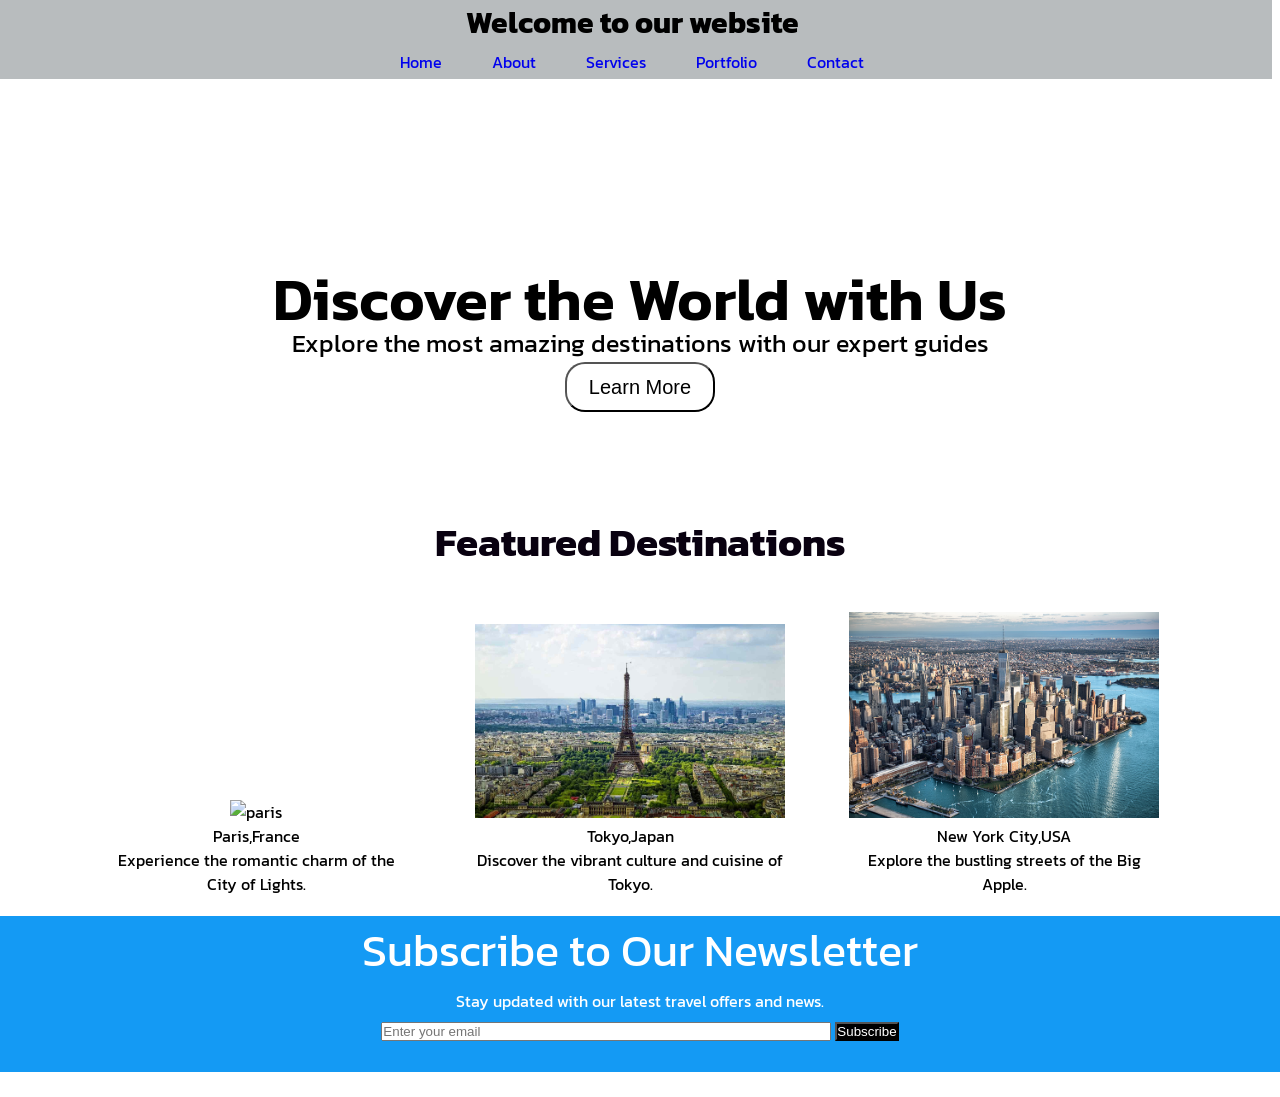
==== index.html @ 34f6f147 "the folder is renamed" ====
<!DOCTYPE html>
<html lang="en">
<head>
    <meta charset="UTF-8">
    <meta name="viewport" content="width=device-width, initial-scale=1.0">
    <title>Document</title> 
    <link rel="preconnect" href="https://fonts.googleapis.com">
<link rel="preconnect" href="https://fonts.gstatic.com" crossorigin>
<link href="https://fonts.googleapis.com/css2?family=Kanit:ital,wght@0,100;0,200;0,300;0,400;0,500;0,600;0,700;0,800;0,900;1,100;1,200;1,300;1,400;1,500;1,600;1,700;1,800;1,900&display=swap" rel="stylesheet">
    <link rel="stylesheet" href="style.css">
</head>
<body>
    <header id="header" class="align"> 
        <p id="welcome">Welcome to our website</p>
        <ul>
            <li class="align"><a href="#">Home</a></li>
            <li class="align"><a href="#">About</a></li>
            <li class="align"><a href="#">Services</a></li>
            <li class="align"><a href="#">Portfolio</a></li>
            <li  class="align"><a href="#">Contact</a></li>
        </ul>
    </header>
    <section id="discover" class="align">
        <p id="p2">Discover the World with Us</p>
        <p id="p3"> Explore the most amazing destinations with our expert guides</p>
        <form action="#" method="get"> 
            <div >
                <input
                   type="submit" 
                   value="Learn More"
                   id="learnmore"
              >
            </div>
        </form>
    </section>
    <section  class="align featured">
        <p id="p4" >Featured Destinations</p>
        <div class="city">
           <img src="/travle img1.jpeg" alt="paris" >
           <p id="p5">Paris,France</p>
           <p>Experience the romantic charm of the City of Lights.</p>
        </div>
        <div class="city">
            <img src="/travle img2.jpg" alt="Tokyo" >
            <p id="p5">Tokyo,Japan</p>
            <p> Discover the vibrant culture and cuisine of Tokyo.</p>
         </div>
         <div class="city">
            <img src="/travle img3.jpg" alt="New York" >
            <p id="p5">New York City,USA</p>
            <p> Explore the bustling streets of the Big Apple.</p>
         </div>
    </section>
    <section class="Sub-scribe align">
        <p id="p6"> Subscribe to Our Newsletter</p>
        <p id="p7"> Stay updated with our latest travel offers and news. </p>
        <div class="box">
            <form>
            <input 
              type="email" 
              name="email" 
              placeholder="Enter your email" 
              id="placeholder"
            />
            <input 
              type="submit" 
              name="submit" 
              value="Subscribe" 
              id="subscribe"
            >
          </form>
</div>
    </section>

</body>
</html>
---- style.css ----
* {
  margin: 0;
  padding: 0;
  box-sizing: border-box;
}
body {
  background-image: url("https://www.shutterstock.com/image-photo/clouds-sky-seen-through-window-600nw-146314307.jpg");
  width: 100%;
  background-repeat: no-repeat;
  background-size: cover; /* Cover the entire element with the background image */
  background-attachment: fixed;
  font-family: "Kanit", sans-serif;
}
#header {
  background-color: rgb(184, 188, 190);
  width: 100%;
  color: rgb(37, 37, 46);
  margin-top: -25px;
  margin-left: -8px;
  margin-bottom: 10px;
  position: sticky;
  top: 0px;
  color: black;
}
h2 {
  padding-top: 10px;
}
#welcome {
  font-size: 30px;
  font-weight: bold;
}
a {
  text-decoration: none;
  margin: 20px;
  padding: 3px;
}
ul {
  padding: 5px 0px;
}
a:hover {
  color: brown;
}
li {
  display: inline-block;
}
.align {
  text-align: center;
}
#discover {
  margin: 200px auto;
}
#p2 {
  font-size: 60px;
  font-weight: 600;
}
#p3 {
  margin-top: -20px;
  font-size: 25px;
}
#learnmore {
  color: black;
  font-size: 20px;
  background-color: white;
  border-radius: 20px;
  width: 150px;
  height: 50px;
}
#p4 {
  font-size: 40px;
  font-weight: bold;
  color: rgb(9, 1, 16);
}
.featured {
  margin-top: -100px;
}
img {
  width: 100%;
  height: auto;
}
.city {
  text-align: center;
  background-color: white;
  border: 20px solid white;
  display: inline-block;
  width: 350px;
  padding-top: 20px;
  border-radius: 10px;
  margin-right: 20px;
}
.p5 {
  font-size: 25px;
  font-weight: bold;
}
.Sub-scribe {
  background-color: rgb(20, 154, 244);
  width: 100%;
  color: white;
}
#p6 {
  font-size: 45px;
}
#p7 {
padding: 5px;
}
#placeholder {
  width: 450px;
}
#subscribe {
  color: white;
  background-color: black;
  margin-left: 0px;
}
.box {
  border-radius: 5px;
  padding-bottom: 30px;
}
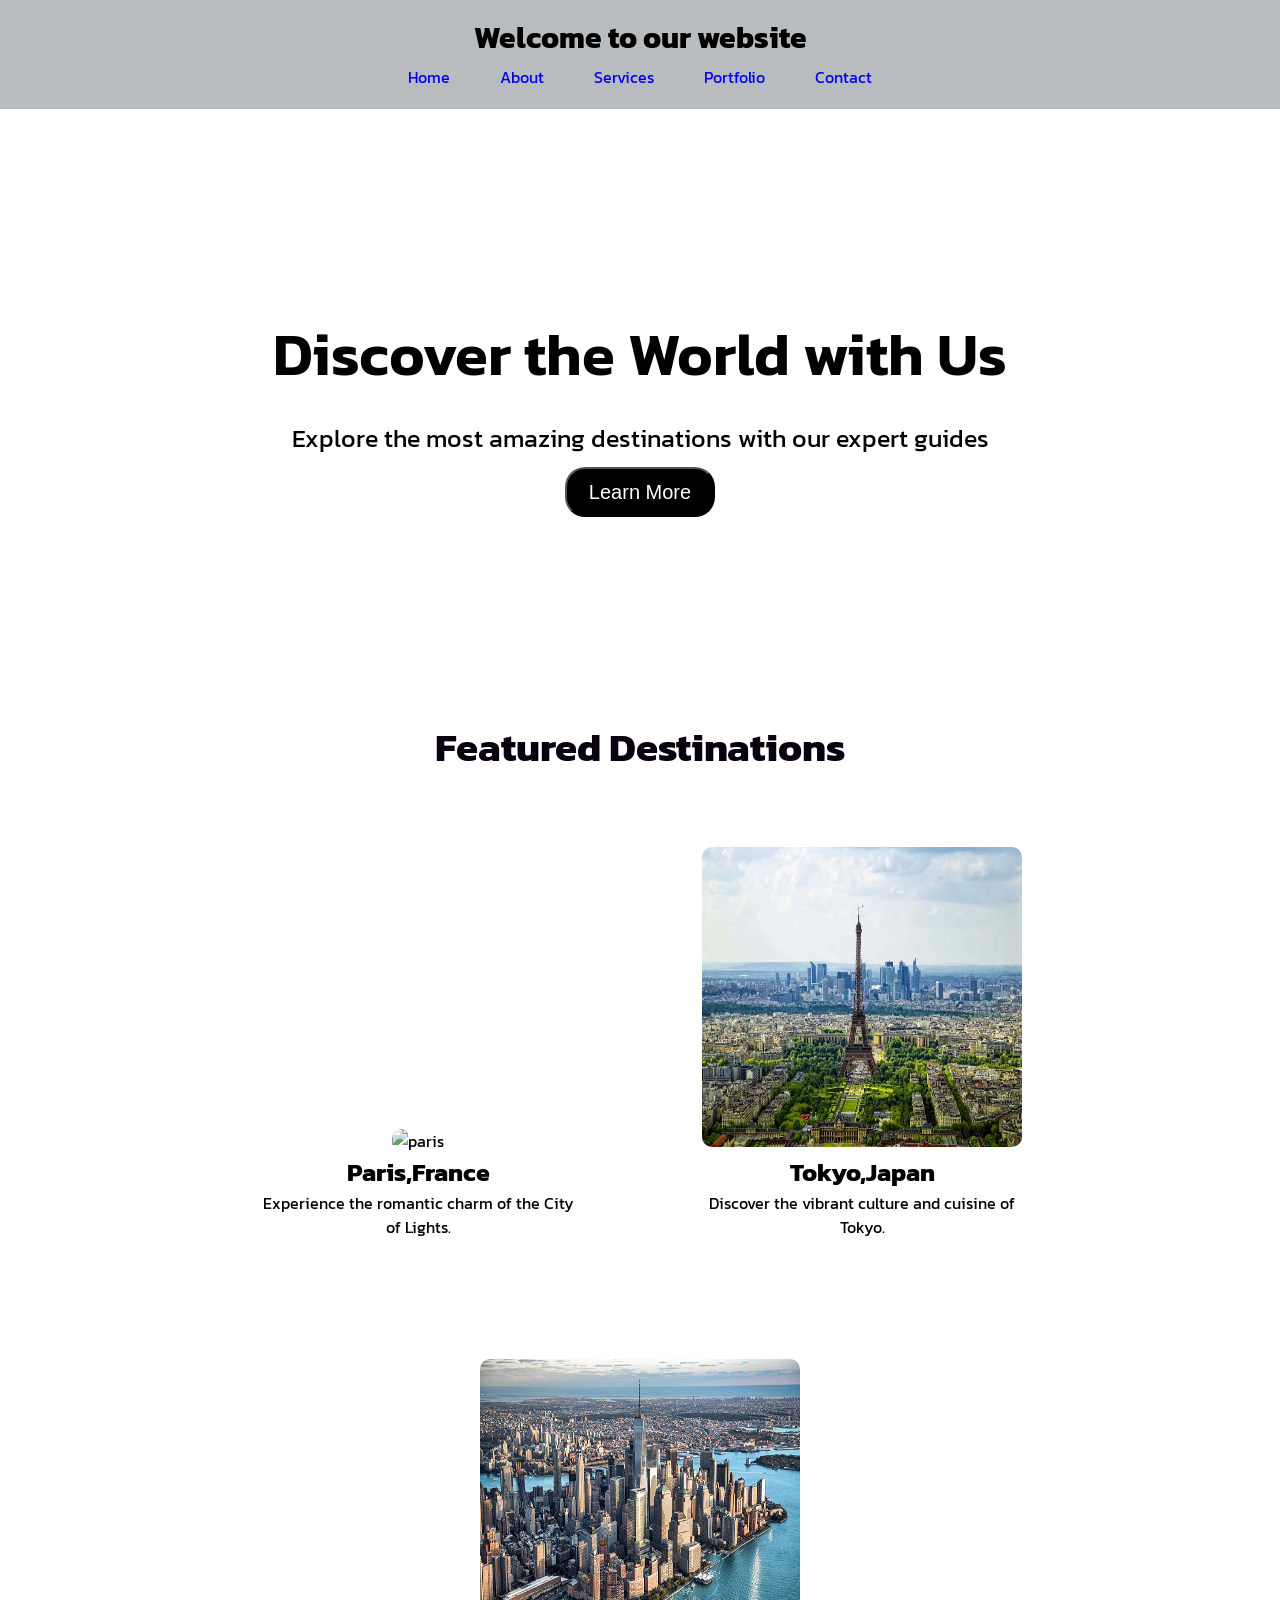
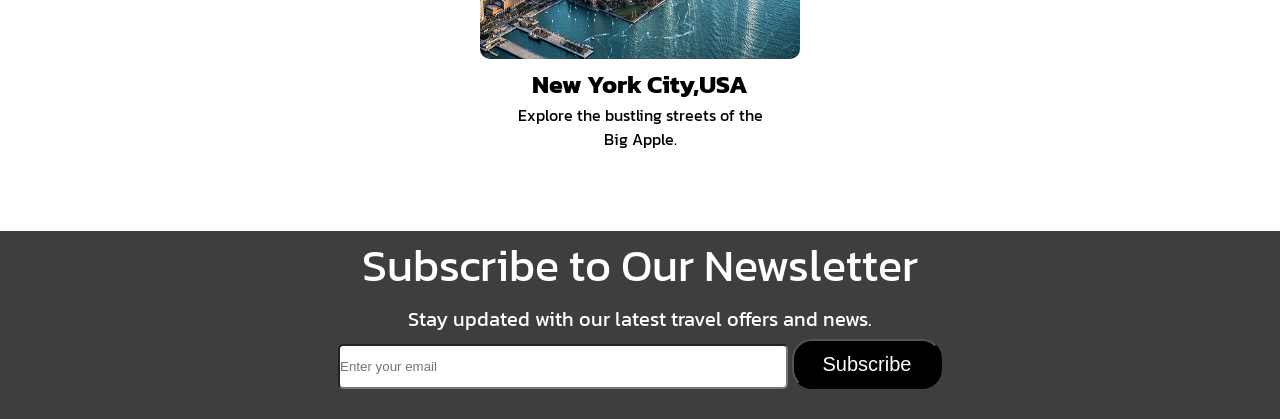
==== commit e1d07926: "travel is change" ====
--- a/index.html
+++ b/index.html
@@ -3,14 +3,14 @@
 <head>
     <meta charset="UTF-8">
     <meta name="viewport" content="width=device-width, initial-scale=1.0">
-    <title>Document</title> 
+    <title>Travel Page</title> 
     <link rel="preconnect" href="https://fonts.googleapis.com">
 <link rel="preconnect" href="https://fonts.gstatic.com" crossorigin>
 <link href="https://fonts.googleapis.com/css2?family=Kanit:ital,wght@0,100;0,200;0,300;0,400;0,500;0,600;0,700;0,800;0,900;1,100;1,200;1,300;1,400;1,500;1,600;1,700;1,800;1,900&display=swap" rel="stylesheet">
     <link rel="stylesheet" href="style.css">
 </head>
 <body>
-    <header id="header" class="align"> 
+    <header  class="align"> 
         <p id="welcome">Welcome to our website</p>
         <ul>
             <li class="align"><a href="#">Home</a></li>
@@ -20,40 +20,53 @@
             <li  class="align"><a href="#">Contact</a></li>
         </ul>
     </header>
-    <section id="discover" class="align">
-        <p id="p2">Discover the World with Us</p>
-        <p id="p3"> Explore the most amazing destinations with our expert guides</p>
+    <section id="Description" class="align">
+        <p id="Discover">Discover the World with Us</p>
+        <p id="Explore"> Explore the most amazing destinations with our expert guides</p>
         <form action="#" method="get"> 
             <div >
                 <input
                    type="submit" 
                    value="Learn More"
-                   id="learnmore"
+                   id="button"
               >
             </div>
         </form>
     </section>
     <section  class="align featured">
-        <p id="p4" >Featured Destinations</p>
+        <p id="Featured-paragraph" >Featured Destinations</p>
+       <div>
         <div class="city">
-           <img src="/travle img1.jpeg" alt="paris" >
-           <p id="p5">Paris,France</p>
-           <p>Experience the romantic charm of the City of Lights.</p>
+            <div>
+                <img src="/travle img1.jpeg" alt="paris" >
+            </div>
+            <div>
+               <p class="city-name">Paris,France</p>
+               <p>Experience the romantic charm of the City of Lights.</p>
+            </div>
         </div>
         <div class="city">
-            <img src="/travle img2.jpg" alt="Tokyo" >
-            <p id="p5">Tokyo,Japan</p>
-            <p> Discover the vibrant culture and cuisine of Tokyo.</p>
-         </div>
+            <div>
+               <img src="/travle img2.jpg" alt="Tokyo" >
+            </div>
+            <div>
+               <p class="city-name">Tokyo,Japan</p>
+               <p> Discover the vibrant culture and cuisine of Tokyo.</p>
+            </div>
+        </div>
          <div class="city">
-            <img src="/travle img3.jpg" alt="New York" >
-            <p id="p5">New York City,USA</p>
-            <p> Explore the bustling streets of the Big Apple.</p>
+            <div>
+               <img src="/travle img3.jpg" alt="New York" >
+            </div>
+            <div>
+               <p class="city-name">New York City,USA</p>
+               <p> Explore the bustling streets of the <br>Big Apple.</p>
+            </div>
          </div>
     </section>
-    <section class="Sub-scribe align">
-        <p id="p6"> Subscribe to Our Newsletter</p>
-        <p id="p7"> Stay updated with our latest travel offers and news. </p>
+    <section class="footer align">
+        <p id="Subscribe-title"> Subscribe to Our Newsletter</p>
+        <p id="Subscribe-paragraph"> Stay updated with our latest travel offers and news. </p>
         <div class="box">
             <form>
             <input 
@@ -66,11 +79,12 @@
               type="submit" 
               name="submit" 
               value="Subscribe" 
-              id="subscribe"
+              id="button"
             >
           </form>
-</div>
-    </section>
+        </div>
+    </div>
+</section>
 
 </body>
 </html>
--- a/style.css
+++ b/style.css
@@ -11,19 +11,14 @@
   background-attachment: fixed;
   font-family: "Kanit", sans-serif;
 }
-#header {
+header {
   background-color: rgb(184, 188, 190);
   width: 100%;
   color: rgb(37, 37, 46);
-  margin-top: -25px;
-  margin-left: -8px;
-  margin-bottom: 10px;
+  padding: 15px ;
   position: sticky;
   top: 0px;
   color: black;
-}
-h2 {
-  padding-top: 10px;
 }
 #welcome {
   font-size: 30px;
@@ -46,71 +41,87 @@
 .align {
   text-align: center;
 }
-#discover {
+#Description {
   margin: 200px auto;
 }
-#p2 {
+#Discover {
   font-size: 60px;
   font-weight: 600;
+  padding-bottom: 10px;
 }
-#p3 {
-  margin-top: -20px;
+#Explore {
+  padding: 10px 0px;
   font-size: 25px;
 }
-#learnmore {
+#button {
   color: black;
   font-size: 20px;
   background-color: white;
   border-radius: 20px;
   width: 150px;
   height: 50px;
+  padding: 10px 0px;
 }
-#p4 {
+#Featured-paragraph{
   font-size: 40px;
   font-weight: bold;
   color: rgb(9, 1, 16);
+  padding-bottom: 10px;
 }
 .featured {
-  margin-top: -100px;
+  margin: 20px;
 }
 img {
   width: 100%;
-  height: auto;
+  height: 300px;
+  border-radius: 10px;
+}
+.city:hover {
+  position: relative;
+  top: 0px;
+  z-index: 99;
 }
 .city {
   text-align: center;
   background-color: white;
   border: 20px solid white;
   display: inline-block;
-  width: 350px;
-  padding-top: 20px;
+  width: 400px;
+  padding: 20px;
   border-radius: 10px;
-  margin-right: 20px;
+  margin: 20px;
+  position: relative;
+  top: 0px;
 }
-.p5 {
+.city-name {
   font-size: 25px;
   font-weight: bold;
 }
-.Sub-scribe {
-  background-color: rgb(20, 154, 244);
+.footer {
+  background-color:rgb(62, 62, 62);
   width: 100%;
   color: white;
 }
-#p6 {
+#Subscribe-title {
   font-size: 45px;
 }
-#p7 {
-padding: 5px;
+#Subscribe-paragraph {
+  font-size:20px ;
+  padding: 5px;
 }
 #placeholder {
   width: 450px;
+  height: 45px;
+  border-radius: 5px;
+
 }
-#subscribe {
+#button {
   color: white;
   background-color: black;
   margin-left: 0px;
 }
 .box {
-  border-radius: 5px;
+ 
   padding-bottom: 30px;
+  margin: 0px auto;
 }
